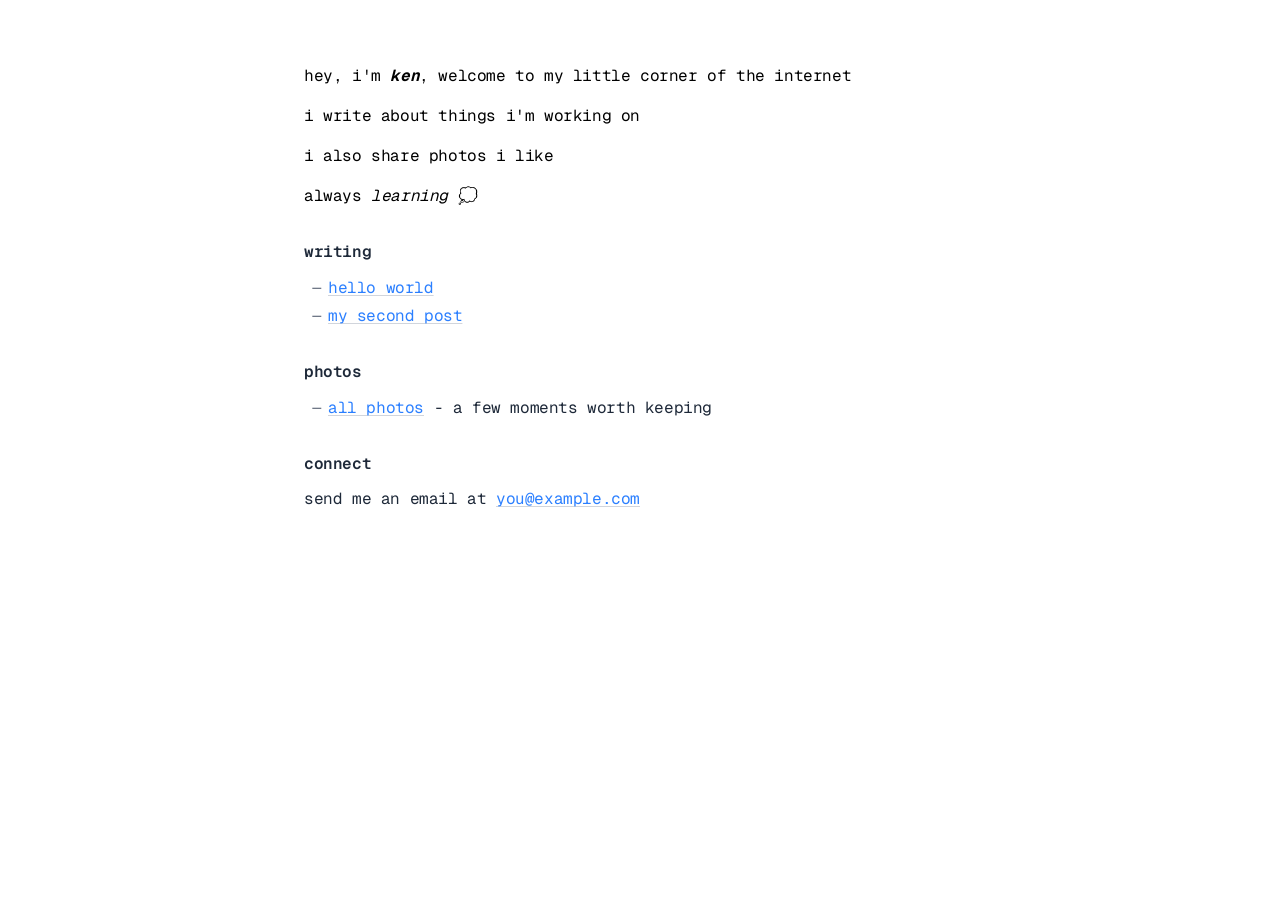
==== index.html @ 92c60261 "Add files via upload" ====
<!DOCTYPE html>
<html lang="en" class="__className_9a8899"><head><meta charset="utf-8"><meta name="viewport" content="width=device-width, initial-scale=1"><link rel="preconnect" href="https://fonts.googleapis.com"><link rel="preconnect" href="https://fonts.gstatic.com" crossorigin><link href="https://fonts.googleapis.com/css2?family=Geist+Mono:wght@100..900&display=swap" rel="stylesheet"><title>ken</title><meta name="description" content="ken's personal website"><link rel="stylesheet" href="./assets/style.css"></head>
<body class="antialiased tracking-tight"><div class="flex flex-col min-h-screen p-8 md:pt-16"><main class="max-w-2xl mx-auto w-full space-y-8"><div class="space-y-4"><p>hey, i'm <span class="italic font-bold">ken</span>, welcome to my little corner of the internet</p><p>i write about things i'm working on</p><p>i also share photos i like</p><p>always <span class="italic">learning </span>💭</p></div>
<h2 class="text-gray-800 font-semibold mt-8 mb-3">writing</h2>
<ul class="text-gray-800 pl-5 space-y-1">
<li class="pl-1"><a href="./writing/hello-world.html" class="text-blue-500 hover:text-blue-700 underline underline-offset-2 decoration-gray-300 decoration-1 hover:decoration-blue-700">hello world</a></li>
<li class="pl-1"><a href="./writing/second-post.html" class="text-blue-500 hover:text-blue-700 underline underline-offset-2 decoration-gray-300 decoration-1 hover:decoration-blue-700">my second post</a></li>
</ul>
<h2 class="text-gray-800 font-semibold mt-8 mb-3">photos</h2>
<ul class="text-gray-800 pl-5 space-y-1">
<li class="pl-1"><a href="./photos.html" class="text-blue-500 hover:text-blue-700 underline underline-offset-2 decoration-gray-300 decoration-1 hover:decoration-blue-700">all photos</a> - a few moments worth keeping</li>
</ul>
<h2 class="text-gray-800 font-semibold mt-8 mb-3">connect</h2>
<p class="text-gray-800 leading-snug">send me an email at <a href="mailto:you@example.com" class="text-blue-500 hover:text-blue-700 underline underline-offset-2 decoration-gray-300 decoration-1 hover:decoration-blue-700">you@example.com</a></p></main></div></body></html>
---- assets/style.css ----
/*! tailwindcss v4.0.0-beta.8 | MIT License | https://tailwindcss.com */@layer theme{:root{--font-sans:ui-sans-serif,system-ui,sans-serif,"Apple Color Emoji","Segoe UI Emoji","Segoe UI Symbol","Noto Color Emoji";--font-serif:ui-serif,Georgia,Cambria,"Times New Roman",Times,serif;--font-mono:ui-monospace,SFMono-Regular,Menlo,Monaco,Consolas,"Liberation Mono","Courier New",monospace;--color-red-50:oklch(.971 .013 17.38);--color-red-100:oklch(.936 .032 17.717);--color-red-200:oklch(.885 .062 18.334);--color-red-300:oklch(.808 .114 19.571);--color-red-400:oklch(.704 .191 22.216);--color-red-500:oklch(.637 .237 25.331);--color-red-600:oklch(.577 .245 27.325);--color-red-700:oklch(.505 .213 27.518);--color-red-800:oklch(.444 .177 26.899);--color-red-900:oklch(.396 .141 25.723);--color-red-950:oklch(.258 .092 26.042);--color-orange-50:oklch(.98 .016 73.684);--color-orange-100:oklch(.954 .038 75.164);--color-orange-200:oklch(.901 .076 70.697);--color-orange-300:oklch(.837 .128 66.29);--color-orange-400:oklch(.75 .183 55.934);--color-orange-500:oklch(.705 .213 47.604);--color-orange-600:oklch(.646 .222 41.116);--color-orange-700:oklch(.553 .195 38.402);--color-orange-800:oklch(.47 .157 37.304);--color-orange-900:oklch(.408 .123 38.172);--color-orange-950:oklch(.266 .079 36.259);--color-amber-50:oklch(.987 .022 95.277);--color-amber-100:oklch(.962 .059 95.617);--color-amber-200:oklch(.924 .12 95.746);--color-amber-300:oklch(.879 .169 91.605);--color-amber-400:oklch(.828 .189 84.429);--color-amber-500:oklch(.769 .188 70.08);--color-amber-600:oklch(.666 .179 58.318);--color-amber-700:oklch(.555 .163 48.998);--color-amber-800:oklch(.473 .137 46.201);--color-amber-900:oklch(.414 .112 45.904);--color-amber-950:oklch(.279 .077 45.635);--color-yellow-50:oklch(.987 .026 102.212);--color-yellow-100:oklch(.973 .071 103.193);--color-yellow-200:oklch(.945 .129 101.54);--color-yellow-300:oklch(.905 .182 98.111);--color-yellow-400:oklch(.852 .199 91.936);--color-yellow-500:oklch(.795 .184 86.047);--color-yellow-600:oklch(.681 .162 75.834);--color-yellow-700:oklch(.554 .135 66.442);--color-yellow-800:oklch(.476 .114 61.907);--color-yellow-900:oklch(.421 .095 57.708);--color-yellow-950:oklch(.286 .066 53.813);--color-lime-50:oklch(.986 .031 120.757);--color-lime-100:oklch(.967 .067 122.328);--color-lime-200:oklch(.938 .127 124.321);--color-lime-300:oklch(.897 .196 126.665);--color-lime-400:oklch(.841 .238 128.85);--color-lime-500:oklch(.768 .233 130.85);--color-lime-600:oklch(.648 .2 131.684);--color-lime-700:oklch(.532 .157 131.589);--color-lime-800:oklch(.453 .124 130.933);--color-lime-900:oklch(.405 .101 131.063);--color-lime-950:oklch(.274 .072 132.109);--color-green-50:oklch(.982 .018 155.826);--color-green-100:oklch(.962 .044 156.743);--color-green-200:oklch(.925 .084 155.995);--color-green-300:oklch(.871 .15 154.449);--color-green-400:oklch(.792 .209 151.711);--color-green-500:oklch(.723 .219 149.579);--color-green-600:oklch(.627 .194 149.214);--color-green-700:oklch(.527 .154 150.069);--color-green-800:oklch(.448 .119 151.328);--color-green-900:oklch(.393 .095 152.535);--color-green-950:oklch(.266 .065 152.934);--color-emerald-50:oklch(.979 .021 166.113);--color-emerald-100:oklch(.95 .052 163.051);--color-emerald-200:oklch(.905 .093 164.15);--color-emerald-300:oklch(.845 .143 164.978);--color-emerald-400:oklch(.765 .177 163.223);--color-emerald-500:oklch(.696 .17 162.48);--color-emerald-600:oklch(.596 .145 163.225);--color-emerald-700:oklch(.508 .118 165.612);--color-emerald-800:oklch(.432 .095 166.913);--color-emerald-900:oklch(.378 .077 168.94);--color-emerald-950:oklch(.262 .051 172.552);--color-teal-50:oklch(.984 .014 180.72);--color-teal-100:oklch(.953 .051 180.801);--color-teal-200:oklch(.91 .096 180.426);--color-teal-300:oklch(.855 .138 181.071);--color-teal-400:oklch(.777 .152 181.912);--color-teal-500:oklch(.704 .14 182.503);--color-teal-600:oklch(.6 .118 184.704);--color-teal-700:oklch(.511 .096 186.391);--color-teal-800:oklch(.437 .078 188.216);--color-teal-900:oklch(.386 .063 188.416);--color-teal-950:oklch(.277 .046 192.524);--color-cyan-50:oklch(.984 .019 200.873);--color-cyan-100:oklch(.956 .045 203.388);--color-cyan-200:oklch(.917 .08 205.041);--color-cyan-300:oklch(.865 .127 207.078);--color-cyan-400:oklch(.789 .154 211.53);--color-cyan-500:oklch(.715 .143 215.221);--color-cyan-600:oklch(.609 .126 221.723);--color-cyan-700:oklch(.52 .105 223.128);--color-cyan-800:oklch(.45 .085 224.283);--color-cyan-900:oklch(.398 .07 227.392);--color-cyan-950:oklch(.302 .056 229.695);--color-sky-50:oklch(.977 .013 236.62);--color-sky-100:oklch(.951 .026 236.824);--color-sky-200:oklch(.901 .058 230.902);--color-sky-300:oklch(.828 .111 230.318);--color-sky-400:oklch(.746 .16 232.661);--color-sky-500:oklch(.685 .169 237.323);--color-sky-600:oklch(.588 .158 241.966);--color-sky-700:oklch(.5 .134 242.749);--color-sky-800:oklch(.443 .11 240.79);--color-sky-900:oklch(.391 .09 240.876);--color-sky-950:oklch(.293 .066 243.157);--color-blue-50:oklch(.97 .014 254.604);--color-blue-100:oklch(.932 .032 255.585);--color-blue-200:oklch(.882 .059 254.128);--color-blue-300:oklch(.809 .105 251.813);--color-blue-400:oklch(.707 .165 254.624);--color-blue-500:oklch(.623 .214 259.815);--color-blue-600:oklch(.546 .245 262.881);--color-blue-700:oklch(.488 .243 264.376);--color-blue-800:oklch(.424 .199 265.638);--color-blue-900:oklch(.379 .146 265.522);--color-blue-950:oklch(.282 .091 267.935);--color-indigo-50:oklch(.962 .018 272.314);--color-indigo-100:oklch(.93 .034 272.788);--color-indigo-200:oklch(.87 .065 274.039);--color-indigo-300:oklch(.785 .115 274.713);--color-indigo-400:oklch(.673 .182 276.935);--color-indigo-500:oklch(.585 .233 277.117);--color-indigo-600:oklch(.511 .262 276.966);--color-indigo-700:oklch(.457 .24 277.023);--color-indigo-800:oklch(.398 .195 277.366);--color-indigo-900:oklch(.359 .144 278.697);--color-indigo-950:oklch(.257 .09 281.288);--color-violet-50:oklch(.969 .016 293.756);--color-violet-100:oklch(.943 .029 294.588);--color-violet-200:oklch(.894 .057 293.283);--color-violet-300:oklch(.811 .111 293.571);--color-violet-400:oklch(.702 .183 293.541);--color-violet-500:oklch(.606 .25 292.717);--color-violet-600:oklch(.541 .281 293.009);--color-violet-700:oklch(.491 .27 292.581);--color-violet-800:oklch(.432 .232 292.759);--color-violet-900:oklch(.38 .189 293.745);--color-violet-950:oklch(.283 .141 291.089);--color-purple-50:oklch(.977 .014 308.299);--color-purple-100:oklch(.946 .033 307.174);--color-purple-200:oklch(.902 .063 306.703);--color-purple-300:oklch(.827 .119 306.383);--color-purple-400:oklch(.714 .203 305.504);--color-purple-500:oklch(.627 .265 303.9);--color-purple-600:oklch(.558 .288 302.321);--color-purple-700:oklch(.496 .265 301.924);--color-purple-800:oklch(.438 .218 303.724);--color-purple-900:oklch(.381 .176 304.987);--color-purple-950:oklch(.291 .149 302.717);--color-fuchsia-50:oklch(.977 .017 320.058);--color-fuchsia-100:oklch(.952 .037 318.852);--color-fuchsia-200:oklch(.903 .076 319.62);--color-fuchsia-300:oklch(.833 .145 321.434);--color-fuchsia-400:oklch(.74 .238 322.16);--color-fuchsia-500:oklch(.667 .295 322.15);--color-fuchsia-600:oklch(.591 .293 322.896);--color-fuchsia-700:oklch(.518 .253 323.949);--color-fuchsia-800:oklch(.452 .211 324.591);--color-fuchsia-900:oklch(.401 .17 325.612);--color-fuchsia-950:oklch(.293 .136 325.661);--color-pink-50:oklch(.971 .014 343.198);--color-pink-100:oklch(.948 .028 342.258);--color-pink-200:oklch(.899 .061 343.231);--color-pink-300:oklch(.823 .12 346.018);--color-pink-400:oklch(.718 .202 349.761);--color-pink-500:oklch(.656 .241 354.308);--color-pink-600:oklch(.592 .249 .584);--color-pink-700:oklch(.525 .223 3.958);--color-pink-800:oklch(.459 .187 3.815);--color-pink-900:oklch(.408 .153 2.432);--color-pink-950:oklch(.284 .109 3.907);--color-rose-50:oklch(.969 .015 12.422);--color-rose-100:oklch(.941 .03 12.58);--color-rose-200:oklch(.892 .058 10.001);--color-rose-300:oklch(.81 .117 11.638);--color-rose-400:oklch(.712 .194 13.428);--color-rose-500:oklch(.645 .246 16.439);--color-rose-600:oklch(.586 .253 17.585);--color-rose-700:oklch(.514 .222 16.935);--color-rose-800:oklch(.455 .188 13.697);--color-rose-900:oklch(.41 .159 10.272);--color-rose-950:oklch(.271 .105 12.094);--color-slate-50:oklch(.984 .003 247.858);--color-slate-100:oklch(.968 .007 247.896);--color-slate-200:oklch(.929 .013 255.508);--color-slate-300:oklch(.869 .022 252.894);--color-slate-400:oklch(.704 .04 256.788);--color-slate-500:oklch(.554 .046 257.417);--color-slate-600:oklch(.446 .043 257.281);--color-slate-700:oklch(.372 .044 257.287);--color-slate-800:oklch(.279 .041 260.031);--color-slate-900:oklch(.208 .042 265.755);--color-slate-950:oklch(.129 .042 264.695);--color-gray-50:oklch(.985 .002 247.839);--color-gray-100:oklch(.967 .003 264.542);--color-gray-200:oklch(.928 .006 264.531);--color-gray-300:oklch(.872 .01 258.338);--color-gray-400:oklch(.707 .022 261.325);--color-gray-500:oklch(.551 .027 264.364);--color-gray-600:oklch(.446 .03 256.802);--color-gray-700:oklch(.373 .034 259.733);--color-gray-800:oklch(.278 .033 256.848);--color-gray-900:oklch(.21 .034 264.665);--color-gray-950:oklch(.13 .028 261.692);--color-zinc-50:oklch(.985 0 0);--color-zinc-100:oklch(.967 .001 286.375);--color-zinc-200:oklch(.92 .004 286.32);--color-zinc-300:oklch(.871 .006 286.286);--color-zinc-400:oklch(.705 .015 286.067);--color-zinc-500:oklch(.552 .016 285.938);--color-zinc-600:oklch(.442 .017 285.786);--color-zinc-700:oklch(.37 .013 285.805);--color-zinc-800:oklch(.274 .006 286.033);--color-zinc-900:oklch(.21 .006 285.885);--color-zinc-950:oklch(.141 .005 285.823);--color-neutral-50:oklch(.985 0 0);--color-neutral-100:oklch(.97 0 0);--color-neutral-200:oklch(.922 0 0);--color-neutral-300:oklch(.87 0 0);--color-neutral-400:oklch(.708 0 0);--color-neutral-500:oklch(.556 0 0);--color-neutral-600:oklch(.439 0 0);--color-neutral-700:oklch(.371 0 0);--color-neutral-800:oklch(.269 0 0);--color-neutral-900:oklch(.205 0 0);--color-neutral-950:oklch(.145 0 0);--color-stone-50:oklch(.985 .001 106.423);--color-stone-100:oklch(.97 .001 106.424);--color-stone-200:oklch(.923 .003 48.717);--color-stone-300:oklch(.869 .005 56.366);--color-stone-400:oklch(.709 .01 56.259);--color-stone-500:oklch(.553 .013 58.071);--color-stone-600:oklch(.444 .011 73.639);--color-stone-700:oklch(.374 .01 67.558);--color-stone-800:oklch(.268 .007 34.298);--color-stone-900:oklch(.216 .006 56.043);--color-stone-950:oklch(.147 .004 49.25);--color-black:#000;--color-white:#fff;--spacing:.25rem;--breakpoint-sm:40rem;--breakpoint-md:48rem;--breakpoint-lg:64rem;--breakpoint-xl:80rem;--breakpoint-2xl:96rem;--container-3xs:16rem;--container-2xs:18rem;--container-xs:20rem;--container-sm:24rem;--container-md:28rem;--container-lg:32rem;--container-xl:36rem;--container-2xl:42rem;--container-3xl:48rem;--container-4xl:56rem;--container-5xl:64rem;--container-6xl:72rem;--container-7xl:80rem;--container-prose:65ch;--text-xs:.75rem;--text-xs--line-height:calc(1/.75);--text-sm:.875rem;--text-sm--line-height:calc(1.25/.875);--text-base:1rem;--text-base--line-height:calc(1.5/1);--text-lg:1.125rem;--text-lg--line-height:calc(1.75/1.125);--text-xl:1.25rem;--text-xl--line-height:calc(1.75/1.25);--text-2xl:1.5rem;--text-2xl--line-height:calc(2/1.5);--text-3xl:1.875rem;--text-3xl--line-height:calc(2.25/1.875);--text-4xl:2.25rem;--text-4xl--line-height:calc(2.5/2.25);--text-5xl:3rem;--text-5xl--line-height:1;--text-6xl:3.75rem;--text-6xl--line-height:1;--text-7xl:4.5rem;--text-7xl--line-height:1;--text-8xl:6rem;--text-8xl--line-height:1;--text-9xl:8rem;--text-9xl--line-height:1;--font-weight-thin:100;--font-weight-extralight:200;--font-weight-light:300;--font-weight-normal:400;--font-weight-medium:500;--font-weight-semibold:600;--font-weight-bold:700;--font-weight-extrabold:800;--font-weight-black:900;--tracking-tighter:-.05em;--tracking-tight:-.025em;--tracking-normal:0em;--tracking-wide:.025em;--tracking-wider:.05em;--tracking-widest:.1em;--leading-tight:1.25;--leading-snug:1.375;--leading-normal:1.5;--leading-relaxed:1.625;--leading-loose:2;--radius-xs:.125rem;--radius-sm:.25rem;--radius-md:.375rem;--radius-lg:.5rem;--radius-xl:.75rem;--radius-2xl:1rem;--radius-3xl:1.5rem;--radius-4xl:2rem;--shadow-2xs:0 1px #0000000d;--shadow-xs:0 1px 2px 0 #0000000d;--shadow-sm:0 1px 3px 0 #0000001a,0 1px 2px -1px #0000001a;--shadow-md:0 4px 6px -1px #0000001a,0 2px 4px -2px #0000001a;--shadow-lg:0 10px 15px -3px #0000001a,0 4px 6px -4px #0000001a;--shadow-xl:0 20px 25px -5px #0000001a,0 8px 10px -6px #0000001a;--shadow-2xl:0 25px 50px -12px #00000040;--inset-shadow-2xs:inset 0 1px #0000000d;--inset-shadow-xs:inset 0 1px 1px #0000000d;--inset-shadow-sm:inset 0 2px 4px #0000000d;--drop-shadow-xs:0 1px 1px #0000000d;--drop-shadow-sm:0 1px 2px #00000026;--drop-shadow-md:0 3px 3px #0000001f;--drop-shadow-lg:0 4px 4px #00000026;--drop-shadow-xl:0 9px 7px #0000001a;--drop-shadow-2xl:0 25px 25px #00000026;--ease-in:cubic-bezier(.4,0,1,1);--ease-out:cubic-bezier(0,0,.2,1);--ease-in-out:cubic-bezier(.4,0,.2,1);--animate-spin:spin 1s linear infinite;--animate-ping:ping 1s cubic-bezier(0,0,.2,1)infinite;--animate-pulse:pulse 2s cubic-bezier(.4,0,.6,1)infinite;--animate-bounce:bounce 1s infinite;--blur-xs:4px;--blur-sm:8px;--blur-md:12px;--blur-lg:16px;--blur-xl:24px;--blur-2xl:40px;--blur-3xl:64px;--perspective-dramatic:100px;--perspective-near:300px;--perspective-normal:500px;--perspective-midrange:800px;--perspective-distant:1200px;--aspect-video:16/9;--default-transition-duration:.15s;--default-transition-timing-function:cubic-bezier(.4,0,.2,1);--default-font-family:var(--font-sans);--default-font-feature-settings:var(--font-sans--font-feature-settings);--default-font-variation-settings:var(--font-sans--font-variation-settings);--default-mono-font-family:var(--font-mono);--default-mono-font-feature-settings:var(--font-mono--font-feature-settings);--default-mono-font-variation-settings:var(--font-mono--font-variation-settings)}}@layer base{*,::backdrop,:after,:before{box-sizing:border-box;border:0 solid;margin:0;padding:0}::file-selector-button{box-sizing:border-box;border:0 solid;margin:0;padding:0}:host,html{-webkit-text-size-adjust:100%;tab-size:4;line-height:1.5;font-family:var(--default-font-family,ui-sans-serif,system-ui,sans-serif,"Apple Color Emoji","Segoe UI Emoji","Segoe UI Symbol","Noto Color Emoji");font-feature-settings:var(--default-font-feature-settings,normal);font-variation-settings:var(--default-font-variation-settings,normal);-webkit-tap-highlight-color:transparent}body{line-height:inherit}hr{height:0;color:inherit;border-top-width:1px}abbr:where([title]){-webkit-text-decoration:underline dotted;text-decoration:underline dotted}h1,h2,h3,h4,h5,h6{font-size:inherit;font-weight:inherit}a{color:inherit;-webkit-text-decoration:inherit;text-decoration:inherit}b,strong{font-weight:bolder}code,kbd,pre,samp{font-family:var(--default-mono-font-family,ui-monospace,SFMono-Regular,Menlo,Monaco,Consolas,"Liberation Mono","Courier New",monospace);font-feature-settings:var(--default-mono-font-feature-settings,normal);font-variation-settings:var(--default-mono-font-variation-settings,normal);font-size:1em}small{font-size:80%}sub,sup{vertical-align:baseline;font-size:75%;line-height:0;position:relative}sub{bottom:-.25em}sup{top:-.5em}table{text-indent:0;border-color:inherit;border-collapse:collapse}:-moz-focusring{outline:auto}progress{vertical-align:baseline}summary{display:list-item}menu,ol,ul{list-style:none}audio,canvas,embed,iframe,img,object,svg,video{vertical-align:middle;display:block}img,video{max-width:100%;height:auto}button,input,optgroup,select,textarea{font:inherit;font-feature-settings:inherit;font-variation-settings:inherit;letter-spacing:inherit;color:inherit;opacity:1;background-color:#0000;border-radius:0}::file-selector-button{font:inherit;font-feature-settings:inherit;font-variation-settings:inherit;letter-spacing:inherit;color:inherit;opacity:1;background-color:#0000;border-radius:0}:where(select:is([multiple],[size])) optgroup{font-weight:bolder}:where(select:is([multiple],[size])) optgroup option{padding-inline-start:20px}::file-selector-button{margin-inline-end:4px}::placeholder{opacity:1;color:color-mix(in oklab,currentColor 50%,transparent)}textarea{resize:vertical}::-webkit-search-decoration{-webkit-appearance:none}::-webkit-date-and-time-value{min-height:1lh;text-align:inherit}::-webkit-datetime-edit{display:inline-flex}::-webkit-datetime-edit-fields-wrapper{padding:0}::-webkit-datetime-edit,::-webkit-datetime-edit-year-field{padding-block:0}::-webkit-datetime-edit-day-field,::-webkit-datetime-edit-month-field{padding-block:0}::-webkit-datetime-edit-hour-field,::-webkit-datetime-edit-minute-field{padding-block:0}::-webkit-datetime-edit-millisecond-field,::-webkit-datetime-edit-second-field{padding-block:0}::-webkit-datetime-edit-meridiem-field{padding-block:0}:-moz-ui-invalid{box-shadow:none}button,input:where([type=button],[type=reset],[type=submit]){appearance:button}::file-selector-button{appearance:button}::-webkit-inner-spin-button,::-webkit-outer-spin-button{height:auto}[hidden]:where(:not([hidden=until-found])){display:none!important}*,::backdrop,:after,:before{border-color:var(--color-gray-200,currentColor)}::file-selector-button{border-color:var(--color-gray-200,currentColor)}}@layer components;@layer utilities{.relative{position:relative}.static{position:static}.mx-auto{margin-inline:auto}.mt-8{margin-top:calc(var(--spacing)*8)}.mb-0{margin-bottom:calc(var(--spacing)*0)}.mb-3{margin-bottom:calc(var(--spacing)*3)}.ml-\[0\.075em\]{margin-left:.075em}.flex{display:flex}.table{display:table}.min-h-screen{min-height:100vh}.w-full{width:100%}.max-w-2xl{max-width:var(--container-2xl)}.flex-col{flex-direction:column}.justify-center{justify-content:center}:where(.space-y-1>:not(:last-child)){--tw-space-y-reverse:0;margin-block-start:calc(calc(var(--spacing)*1)*var(--tw-space-y-reverse));margin-block-end:calc(calc(var(--spacing)*1)*calc(1 - var(--tw-space-y-reverse)))}:where(.space-y-2>:not(:last-child)){--tw-space-y-reverse:0;margin-block-start:calc(calc(var(--spacing)*2)*var(--tw-space-y-reverse));margin-block-end:calc(calc(var(--spacing)*2)*calc(1 - var(--tw-space-y-reverse)))}:where(.space-y-4>:not(:last-child)){--tw-space-y-reverse:0;margin-block-start:calc(calc(var(--spacing)*4)*var(--tw-space-y-reverse));margin-block-end:calc(calc(var(--spacing)*4)*calc(1 - var(--tw-space-y-reverse)))}:where(.space-y-8>:not(:last-child)){--tw-space-y-reverse:0;margin-block-start:calc(calc(var(--spacing)*8)*var(--tw-space-y-reverse));margin-block-end:calc(calc(var(--spacing)*8)*calc(1 - var(--tw-space-y-reverse)))}.rounded-xl{border-radius:var(--radius-xl)}.border-l-3{border-left-style:var(--tw-border-style);border-left-width:3px}.border-gray-300{border-color:var(--color-gray-300)}.p-8{padding:calc(var(--spacing)*8)}.pt-12{padding-top:calc(var(--spacing)*12)}.pl-1{padding-left:calc(var(--spacing)*1)}.pl-4{padding-left:calc(var(--spacing)*4)}.pl-5{padding-left:calc(var(--spacing)*5)}.font-mono{font-family:var(--font-mono)}.text-2xl{font-size:var(--text-2xl);line-height:var(--tw-leading,var(--text-2xl--line-height))}.text-sm{font-size:var(--text-sm);line-height:var(--tw-leading,var(--text-sm--line-height))}.text-xs{font-size:var(--text-xs);line-height:var(--tw-leading,var(--text-xs--line-height))}.leading-snug{--tw-leading:var(--leading-snug);line-height:var(--leading-snug)}.font-bold{--tw-font-weight:var(--font-weight-bold);font-weight:var(--font-weight-bold)}.font-medium{--tw-font-weight:var(--font-weight-medium);font-weight:var(--font-weight-medium)}.font-semibold{--tw-font-weight:var(--font-weight-semibold);font-weight:var(--font-weight-semibold)}.tracking-tight{--tw-tracking:var(--tracking-tight);letter-spacing:var(--tracking-tight)}.text-blue-500{color:var(--color-blue-500)}.text-blue-600{color:var(--color-blue-600)}.text-gray-500{color:var(--color-gray-500)}.text-gray-700{color:var(--color-gray-700)}.text-gray-800{color:var(--color-gray-800)}.text-neutral-500{color:var(--color-neutral-500)}.italic{font-style:italic}.underline{text-decoration-line:underline}.decoration-gray-300{-webkit-text-decoration-color:var(--color-gray-300);text-decoration-color:var(--color-gray-300)}.decoration-1{text-decoration-thickness:1px}.underline-offset-2{text-underline-offset:2px}.antialiased{-webkit-font-smoothing:antialiased;-moz-osx-font-smoothing:grayscale}.filter{filter:var(--tw-blur,)var(--tw-brightness,)var(--tw-contrast,)var(--tw-grayscale,)var(--tw-hue-rotate,)var(--tw-invert,)var(--tw-saturate,)var(--tw-sepia,)var(--tw-drop-shadow,)}@media (hover:hover){.hover\:text-blue-700:hover{color:var(--color-blue-700)}.hover\:underline:hover{text-decoration-line:underline}.hover\:decoration-blue-700:hover{-webkit-text-decoration-color:var(--color-blue-700);text-decoration-color:var(--color-blue-700)}}@media (width>=48rem){.md\:pt-16{padding-top:calc(var(--spacing)*16)}}}:root{--sh-class:#4ec9b0;--sh-sign:#d4d4d4;--sh-string:#ce9178;--sh-keyword:#569cd6;--sh-comment:#6a9955;--sh-jsxliterals:#dcdcaa;--sh-property:#9cdcfe;--sh-entity:#c586c0}ul li:before{content:"—";color:var(--color-gray-500);width:1em;margin-left:-1em;display:inline-block}body{text-rendering:optimizeLegibility}h1,h2,h3,h4{text-wrap:balance}pre{background-color:#1e1e1e;border-radius:.5rem;margin:1.5rem 0;padding:1rem;line-height:1;overflow-x:auto}pre::-webkit-scrollbar{display:none}pre{-ms-overflow-style:none;scrollbar-width:none}code{background-color:var(--color-gray-100);border-radius:.3em;padding:.2em .4em;font-family:Geist Mono,monospace}code,pre code{font-size:14px}pre code{background-color:#0000;border:none;padding:0;line-height:1.5}pre code>span .sh__token--identifier{color:#fff!important}code:not(pre code) span{font-weight:500;color:#000!important}pre code span{font-weight:500}@supports (-moz-orient:inline){@layer base{*,::backdrop,:after,:before{--tw-space-y-reverse:0;--tw-border-style:solid;--tw-leading:initial;--tw-font-weight:initial;--tw-tracking:initial;--tw-blur:initial;--tw-brightness:initial;--tw-contrast:initial;--tw-grayscale:initial;--tw-hue-rotate:initial;--tw-invert:initial;--tw-opacity:initial;--tw-saturate:initial;--tw-sepia:initial}}}@keyframes spin{to{transform:rotate(1turn)}}@keyframes ping{75%,to{opacity:0;transform:scale(2)}}@keyframes pulse{50%{opacity:.5}}@keyframes bounce{0%,to{animation-timing-function:cubic-bezier(.8,0,1,1);transform:translateY(-25%)}50%{animation-timing-function:cubic-bezier(0,0,.2,1);transform:none}}@property --tw-space-y-reverse{syntax:"*";inherits:false;initial-value:0}@property --tw-border-style{syntax:"*";inherits:false;initial-value:solid}@property --tw-leading{syntax:"*";inherits:false}@property --tw-font-weight{syntax:"*";inherits:false}@property --tw-tracking{syntax:"*";inherits:false}@property --tw-blur{syntax:"*";inherits:false}@property --tw-brightness{syntax:"*";inherits:false}@property --tw-contrast{syntax:"*";inherits:false}@property --tw-grayscale{syntax:"*";inherits:false}@property --tw-hue-rotate{syntax:"*";inherits:false}@property --tw-invert{syntax:"*";inherits:false}@property --tw-opacity{syntax:"*";inherits:false}@property --tw-saturate{syntax:"*";inherits:false}@property --tw-sepia{syntax:"*";inherits:false}@font-face{font-family:Geist Mono Fallback;src:local("Arial");ascent-override:74.67%;descent-override:21.92%;line-gap-override:0.00%;size-adjust:134.59%}.__className_9a8899{font-family:Geist Mono,Geist Mono Fallback;font-style:normal}
/* extra styles for post and photo pages, same values as the home page */
.back{display:inline-block;margin-bottom:32px}
.date{color:var(--color-gray-500)}
.grid{display:grid;grid-template-columns:repeat(2,1fr);gap:8px}
.grid img,.post img{width:100%;border-radius:4px}
.post img{margin:16px 0}
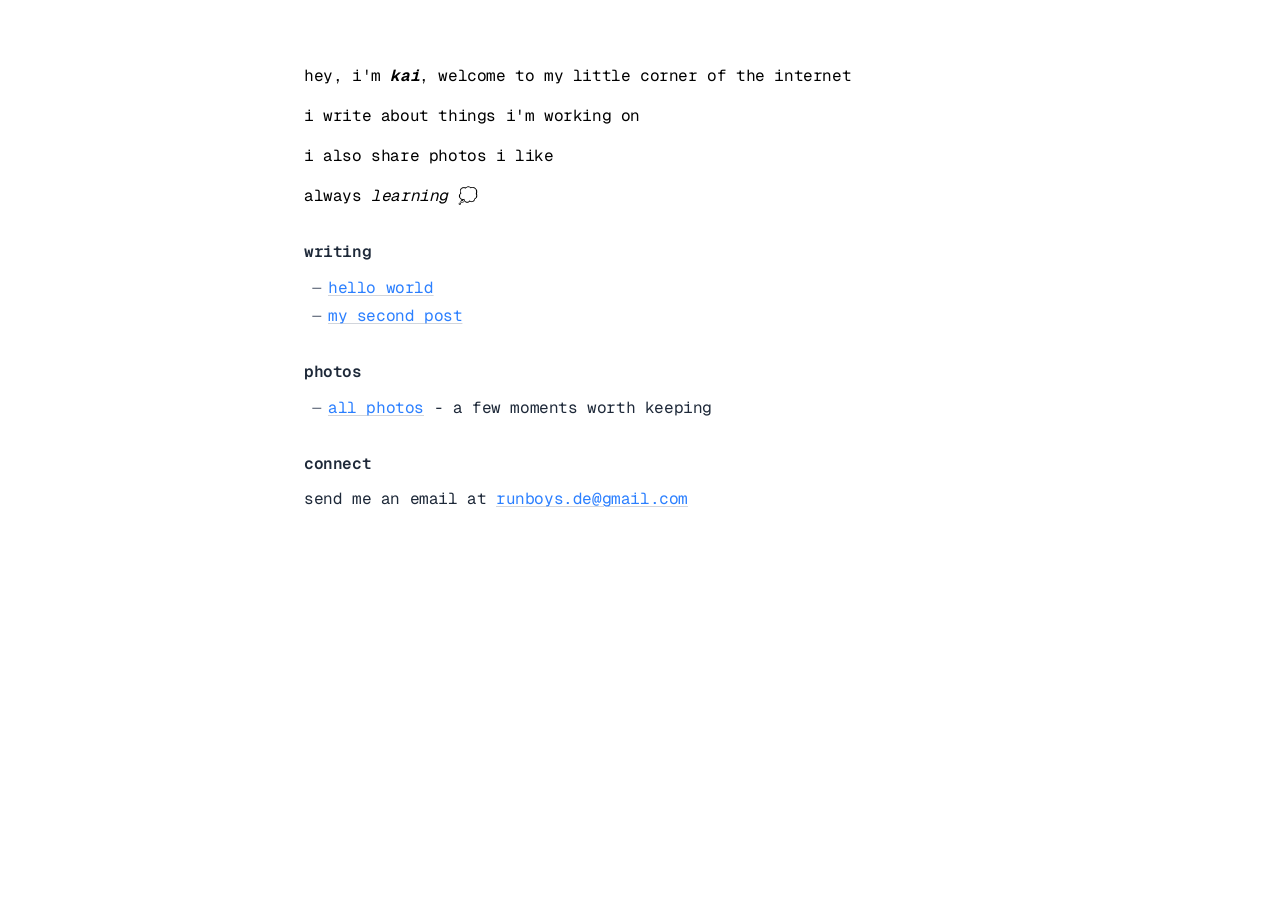
==== commit 62e7f361: "Add files via upload" ====
--- a/index.html
+++ b/index.html
@@ -1,6 +1,6 @@
 <!DOCTYPE html>
-<html lang="en" class="__className_9a8899"><head><meta charset="utf-8"><meta name="viewport" content="width=device-width, initial-scale=1"><link rel="preconnect" href="https://fonts.googleapis.com"><link rel="preconnect" href="https://fonts.gstatic.com" crossorigin><link href="https://fonts.googleapis.com/css2?family=Geist+Mono:wght@100..900&display=swap" rel="stylesheet"><title>ken</title><meta name="description" content="ken's personal website"><link rel="stylesheet" href="./assets/style.css"></head>
-<body class="antialiased tracking-tight"><div class="flex flex-col min-h-screen p-8 md:pt-16"><main class="max-w-2xl mx-auto w-full space-y-8"><div class="space-y-4"><p>hey, i'm <span class="italic font-bold">ken</span>, welcome to my little corner of the internet</p><p>i write about things i'm working on</p><p>i also share photos i like</p><p>always <span class="italic">learning </span>💭</p></div>
+<html lang="en" class="__className_9a8899"><head><meta charset="utf-8"><meta name="viewport" content="width=device-width, initial-scale=1"><link rel="preconnect" href="https://fonts.googleapis.com"><link rel="preconnect" href="https://fonts.gstatic.com" crossorigin><link href="https://fonts.googleapis.com/css2?family=Geist+Mono:wght@100..900&display=swap" rel="stylesheet"><title>kai</title><meta name="description" content="kai's personal website"><link rel="stylesheet" href="./assets/style.css"></head>
+<body class="antialiased tracking-tight"><div class="flex flex-col min-h-screen p-8 md:pt-16"><main class="max-w-2xl mx-auto w-full space-y-8"><div class="space-y-4"><p>hey, i'm <span class="italic font-bold">kai</span>, welcome to my little corner of the internet</p><p>i write about things i'm working on</p><p>i also share photos i like</p><p>always <span class="italic">learning </span>💭</p></div>
 <h2 class="text-gray-800 font-semibold mt-8 mb-3">writing</h2>
 <ul class="text-gray-800 pl-5 space-y-1">
 <li class="pl-1"><a href="./writing/hello-world.html" class="text-blue-500 hover:text-blue-700 underline underline-offset-2 decoration-gray-300 decoration-1 hover:decoration-blue-700">hello world</a></li>
@@ -11,4 +11,4 @@
 <li class="pl-1"><a href="./photos.html" class="text-blue-500 hover:text-blue-700 underline underline-offset-2 decoration-gray-300 decoration-1 hover:decoration-blue-700">all photos</a> - a few moments worth keeping</li>
 </ul>
 <h2 class="text-gray-800 font-semibold mt-8 mb-3">connect</h2>
-<p class="text-gray-800 leading-snug">send me an email at <a href="mailto:you@example.com" class="text-blue-500 hover:text-blue-700 underline underline-offset-2 decoration-gray-300 decoration-1 hover:decoration-blue-700">you@example.com</a></p></main></div></body></html>
+<p class="text-gray-800 leading-snug">send me an email at <a href="mailto:runboys.de@gmail.com" class="text-blue-500 hover:text-blue-700 underline underline-offset-2 decoration-gray-300 decoration-1 hover:decoration-blue-700">runboys.de@gmail.com</a></p></main></div></body></html>
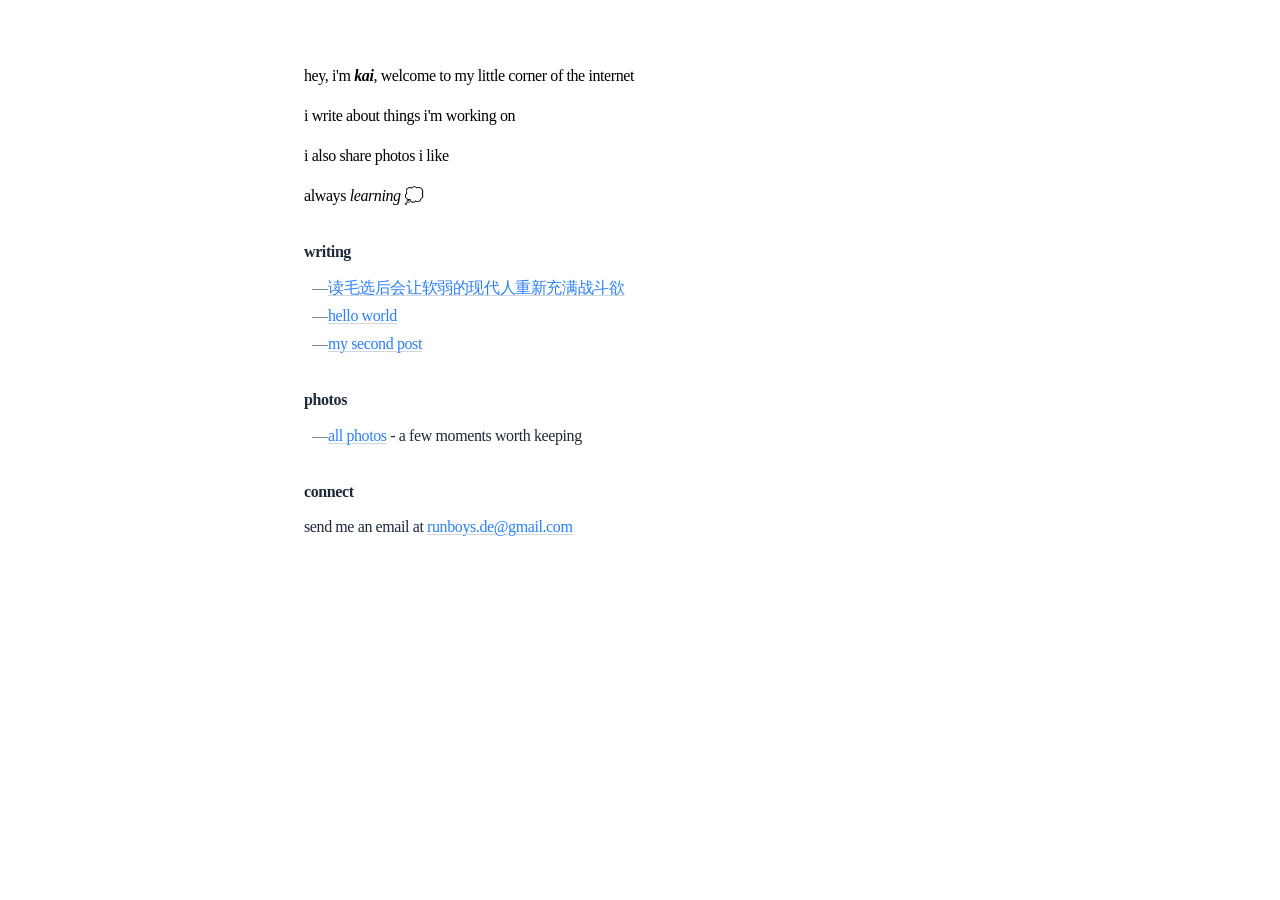
==== commit 64cbfffd: "Add files via upload" ====
--- a/index.html
+++ b/index.html
@@ -1,8 +1,9 @@
 <!DOCTYPE html>
-<html lang="en" class="__className_9a8899"><head><meta charset="utf-8"><meta name="viewport" content="width=device-width, initial-scale=1"><link rel="preconnect" href="https://fonts.googleapis.com"><link rel="preconnect" href="https://fonts.gstatic.com" crossorigin><link href="https://fonts.googleapis.com/css2?family=Geist+Mono:wght@100..900&display=swap" rel="stylesheet"><title>kai</title><meta name="description" content="kai's personal website"><link rel="stylesheet" href="./assets/style.css"></head>
+<html lang="en" class="__className_9a8899"><head><meta charset="utf-8"><meta name="viewport" content="width=device-width, initial-scale=1"><link rel="preload" href="./assets/fonts/GeistMono-Regular.ttf" as="font" type="font/ttf" crossorigin><link rel="preload" href="./assets/fonts/GeistMono-Bold.ttf" as="font" type="font/ttf" crossorigin><title>kai</title><meta name="description" content="kai's personal website"><link rel="stylesheet" href="./assets/style.css"></head>
 <body class="antialiased tracking-tight"><div class="flex flex-col min-h-screen p-8 md:pt-16"><main class="max-w-2xl mx-auto w-full space-y-8"><div class="space-y-4"><p>hey, i'm <span class="italic font-bold">kai</span>, welcome to my little corner of the internet</p><p>i write about things i'm working on</p><p>i also share photos i like</p><p>always <span class="italic">learning </span>💭</p></div>
 <h2 class="text-gray-800 font-semibold mt-8 mb-3">writing</h2>
 <ul class="text-gray-800 pl-5 space-y-1">
+<li class="pl-1"><a href="./writing/fighting-spirit.html" lang="zh-CN" class="text-blue-500 hover:text-blue-700 underline underline-offset-2 decoration-gray-300 decoration-1 hover:decoration-blue-700">读毛选后会让软弱的现代人重新充满战斗欲</a></li>
 <li class="pl-1"><a href="./writing/hello-world.html" class="text-blue-500 hover:text-blue-700 underline underline-offset-2 decoration-gray-300 decoration-1 hover:decoration-blue-700">hello world</a></li>
 <li class="pl-1"><a href="./writing/second-post.html" class="text-blue-500 hover:text-blue-700 underline underline-offset-2 decoration-gray-300 decoration-1 hover:decoration-blue-700">my second post</a></li>
 </ul>
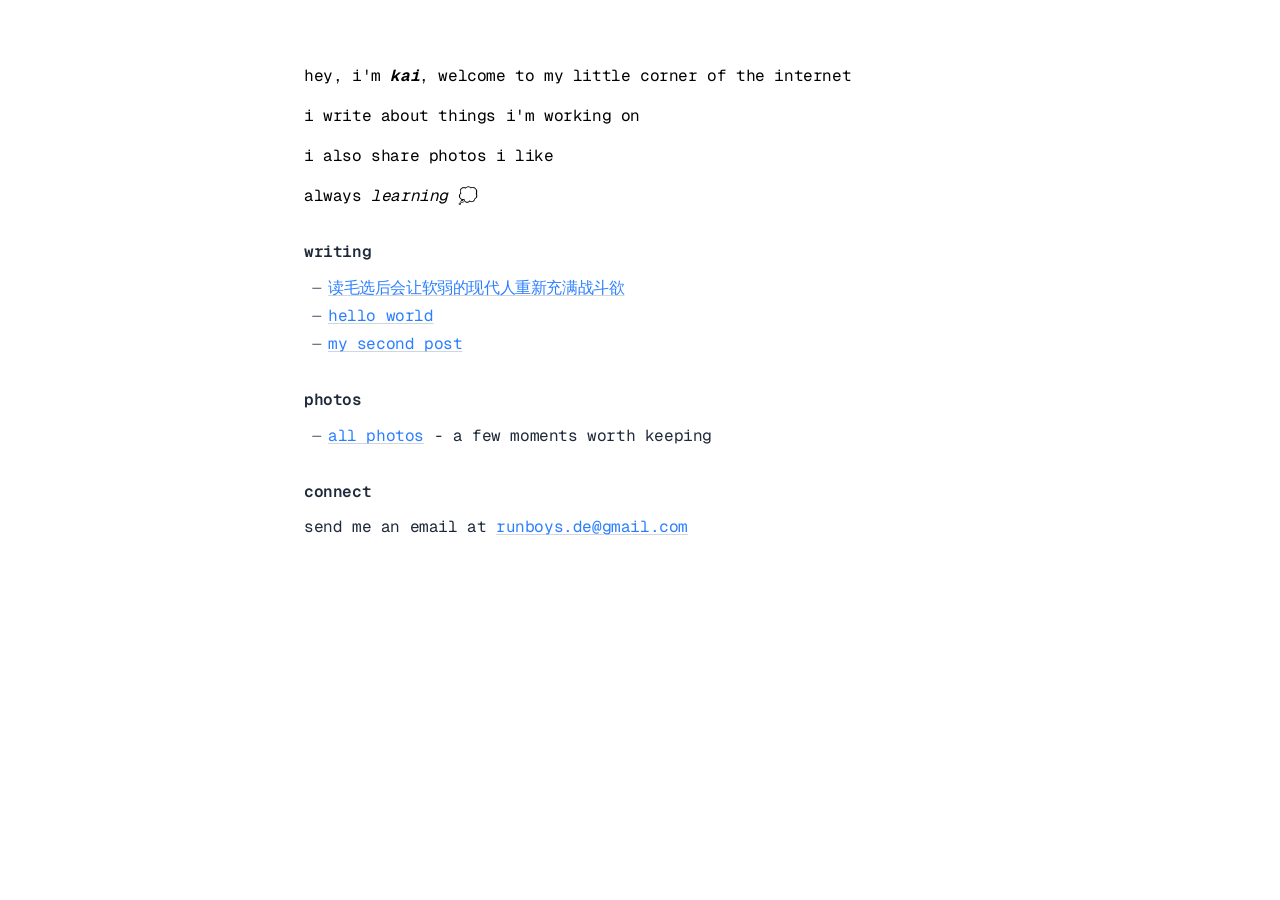
==== commit aac4619c: "Add files via upload" ====
--- a/index.html
+++ b/index.html
@@ -1,5 +1,5 @@
 <!DOCTYPE html>
-<html lang="en" class="__className_9a8899"><head><meta charset="utf-8"><meta name="viewport" content="width=device-width, initial-scale=1"><link rel="preload" href="./assets/fonts/GeistMono-Regular.ttf" as="font" type="font/ttf" crossorigin><link rel="preload" href="./assets/fonts/GeistMono-Bold.ttf" as="font" type="font/ttf" crossorigin><title>kai</title><meta name="description" content="kai's personal website"><link rel="stylesheet" href="./assets/style.css"></head>
+<html lang="en" class="__className_9a8899"><head><meta charset="utf-8"><meta name="viewport" content="width=device-width, initial-scale=1"><link rel="preconnect" href="https://fonts.googleapis.com"><link rel="preconnect" href="https://fonts.gstatic.com" crossorigin><link href="https://fonts.googleapis.com/css2?family=Geist+Mono:wght@100..900&display=block" rel="stylesheet"><link href="https://fonts.googleapis.com/css2?family=Noto+Sans+SC:wght@100..900&display=swap" rel="stylesheet"><title>kai</title><meta name="description" content="kai's personal website"><link rel="stylesheet" href="./assets/style.css"></head>
 <body class="antialiased tracking-tight"><div class="flex flex-col min-h-screen p-8 md:pt-16"><main class="max-w-2xl mx-auto w-full space-y-8"><div class="space-y-4"><p>hey, i'm <span class="italic font-bold">kai</span>, welcome to my little corner of the internet</p><p>i write about things i'm working on</p><p>i also share photos i like</p><p>always <span class="italic">learning </span>💭</p></div>
 <h2 class="text-gray-800 font-semibold mt-8 mb-3">writing</h2>
 <ul class="text-gray-800 pl-5 space-y-1">
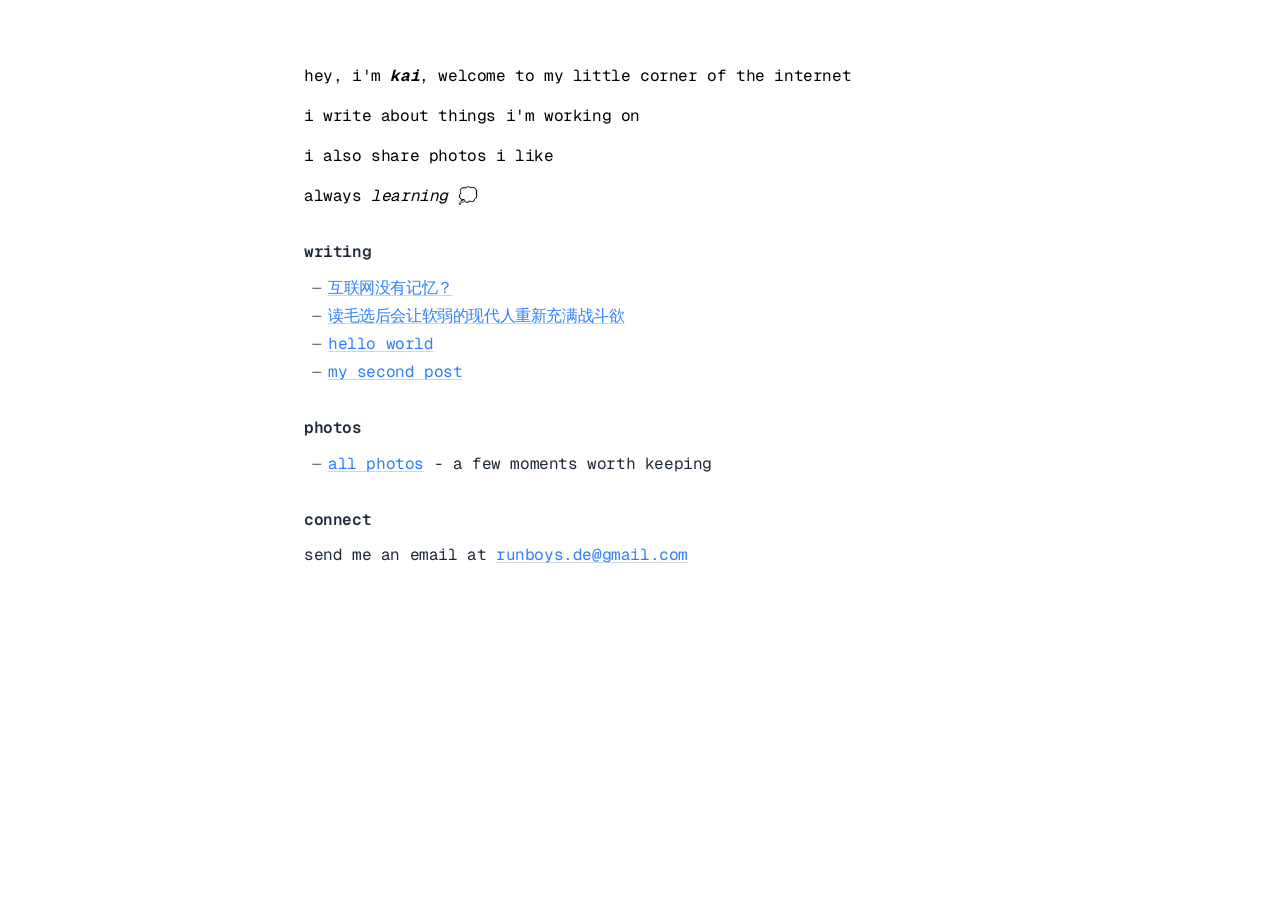
==== commit cc52782a: "Add files via upload" ====
--- a/index.html
+++ b/index.html
@@ -3,6 +3,7 @@
 <body class="antialiased tracking-tight"><div class="flex flex-col min-h-screen p-8 md:pt-16"><main class="max-w-2xl mx-auto w-full space-y-8"><div class="space-y-4"><p>hey, i'm <span class="italic font-bold">kai</span>, welcome to my little corner of the internet</p><p>i write about things i'm working on</p><p>i also share photos i like</p><p>always <span class="italic">learning </span>💭</p></div>
 <h2 class="text-gray-800 font-semibold mt-8 mb-3">writing</h2>
 <ul class="text-gray-800 pl-5 space-y-1">
+<li class="pl-1"><a href="./writing/internet-memory.html" lang="zh-CN" class="text-blue-500 hover:text-blue-700 underline underline-offset-2 decoration-gray-300 decoration-1 hover:decoration-blue-700">互联网没有记忆？</a></li>
 <li class="pl-1"><a href="./writing/fighting-spirit.html" lang="zh-CN" class="text-blue-500 hover:text-blue-700 underline underline-offset-2 decoration-gray-300 decoration-1 hover:decoration-blue-700">读毛选后会让软弱的现代人重新充满战斗欲</a></li>
 <li class="pl-1"><a href="./writing/hello-world.html" class="text-blue-500 hover:text-blue-700 underline underline-offset-2 decoration-gray-300 decoration-1 hover:decoration-blue-700">hello world</a></li>
 <li class="pl-1"><a href="./writing/second-post.html" class="text-blue-500 hover:text-blue-700 underline underline-offset-2 decoration-gray-300 decoration-1 hover:decoration-blue-700">my second post</a></li>
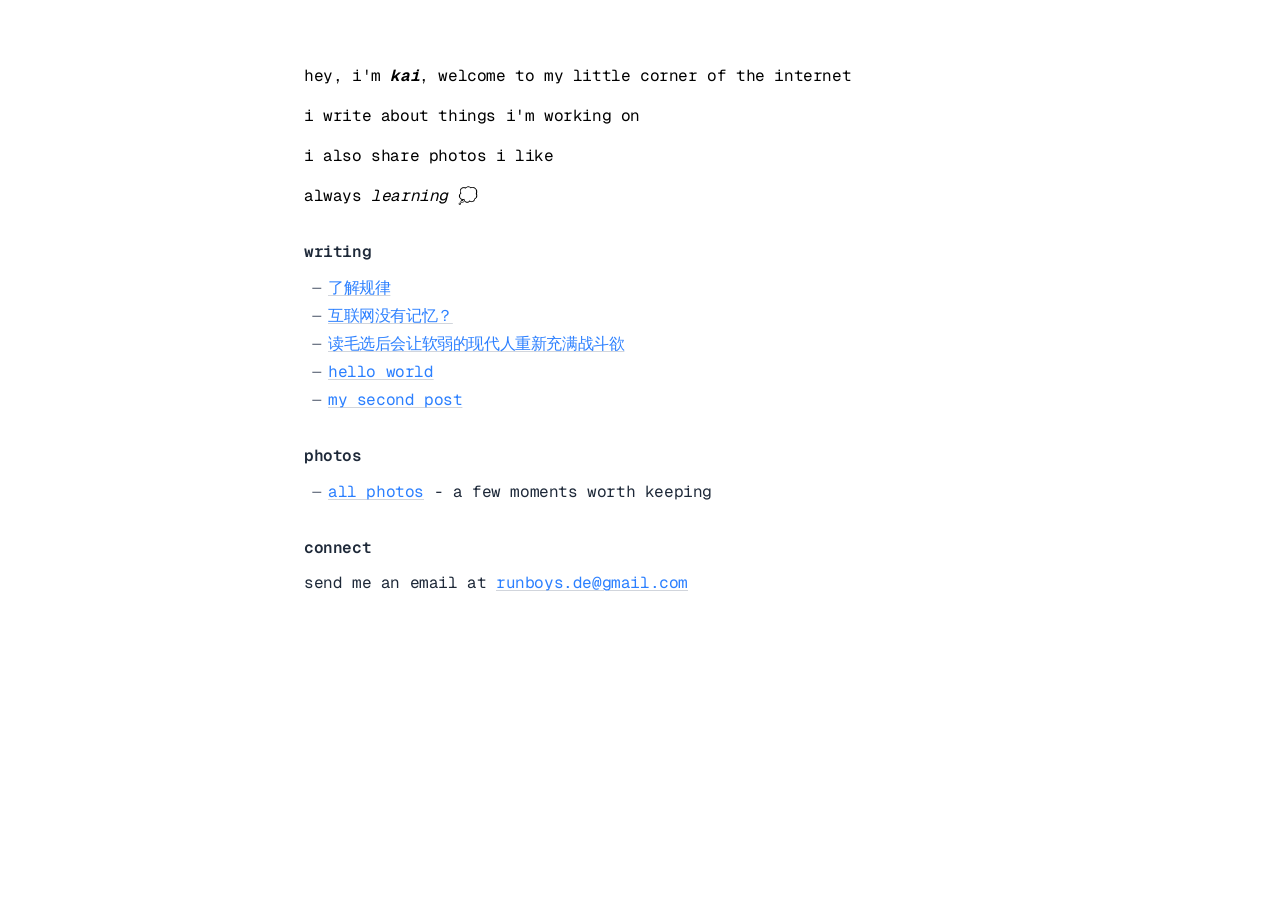
==== commit 4049d3d8: "Add files via upload" ====
--- a/index.html
+++ b/index.html
@@ -3,6 +3,7 @@
 <body class="antialiased tracking-tight"><div class="flex flex-col min-h-screen p-8 md:pt-16"><main class="max-w-2xl mx-auto w-full space-y-8"><div class="space-y-4"><p>hey, i'm <span class="italic font-bold">kai</span>, welcome to my little corner of the internet</p><p>i write about things i'm working on</p><p>i also share photos i like</p><p>always <span class="italic">learning </span>💭</p></div>
 <h2 class="text-gray-800 font-semibold mt-8 mb-3">writing</h2>
 <ul class="text-gray-800 pl-5 space-y-1">
+<li class="pl-1"><a href="./writing/know-the-pattern.html" lang="zh-CN" class="text-blue-500 hover:text-blue-700 underline underline-offset-2 decoration-gray-300 decoration-1 hover:decoration-blue-700">了解规律</a></li>
 <li class="pl-1"><a href="./writing/internet-memory.html" lang="zh-CN" class="text-blue-500 hover:text-blue-700 underline underline-offset-2 decoration-gray-300 decoration-1 hover:decoration-blue-700">互联网没有记忆？</a></li>
 <li class="pl-1"><a href="./writing/fighting-spirit.html" lang="zh-CN" class="text-blue-500 hover:text-blue-700 underline underline-offset-2 decoration-gray-300 decoration-1 hover:decoration-blue-700">读毛选后会让软弱的现代人重新充满战斗欲</a></li>
 <li class="pl-1"><a href="./writing/hello-world.html" class="text-blue-500 hover:text-blue-700 underline underline-offset-2 decoration-gray-300 decoration-1 hover:decoration-blue-700">hello world</a></li>
